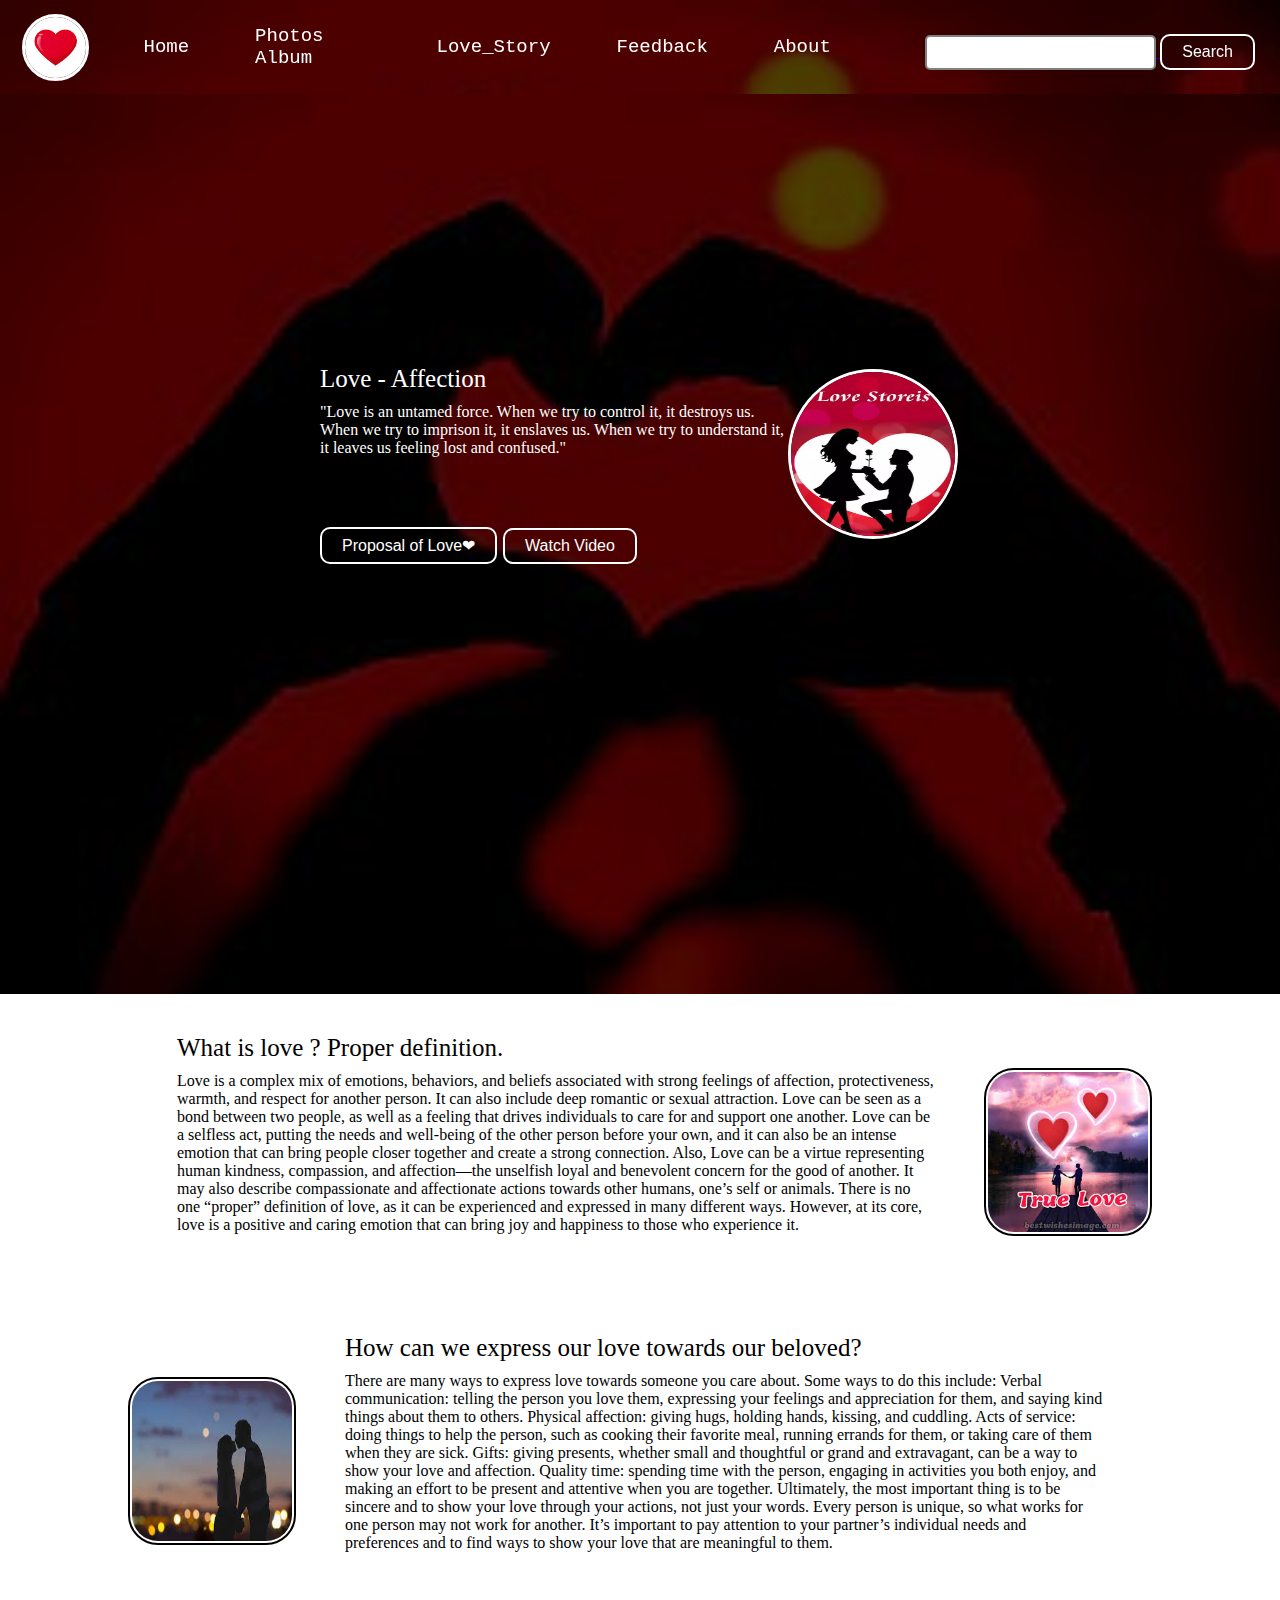
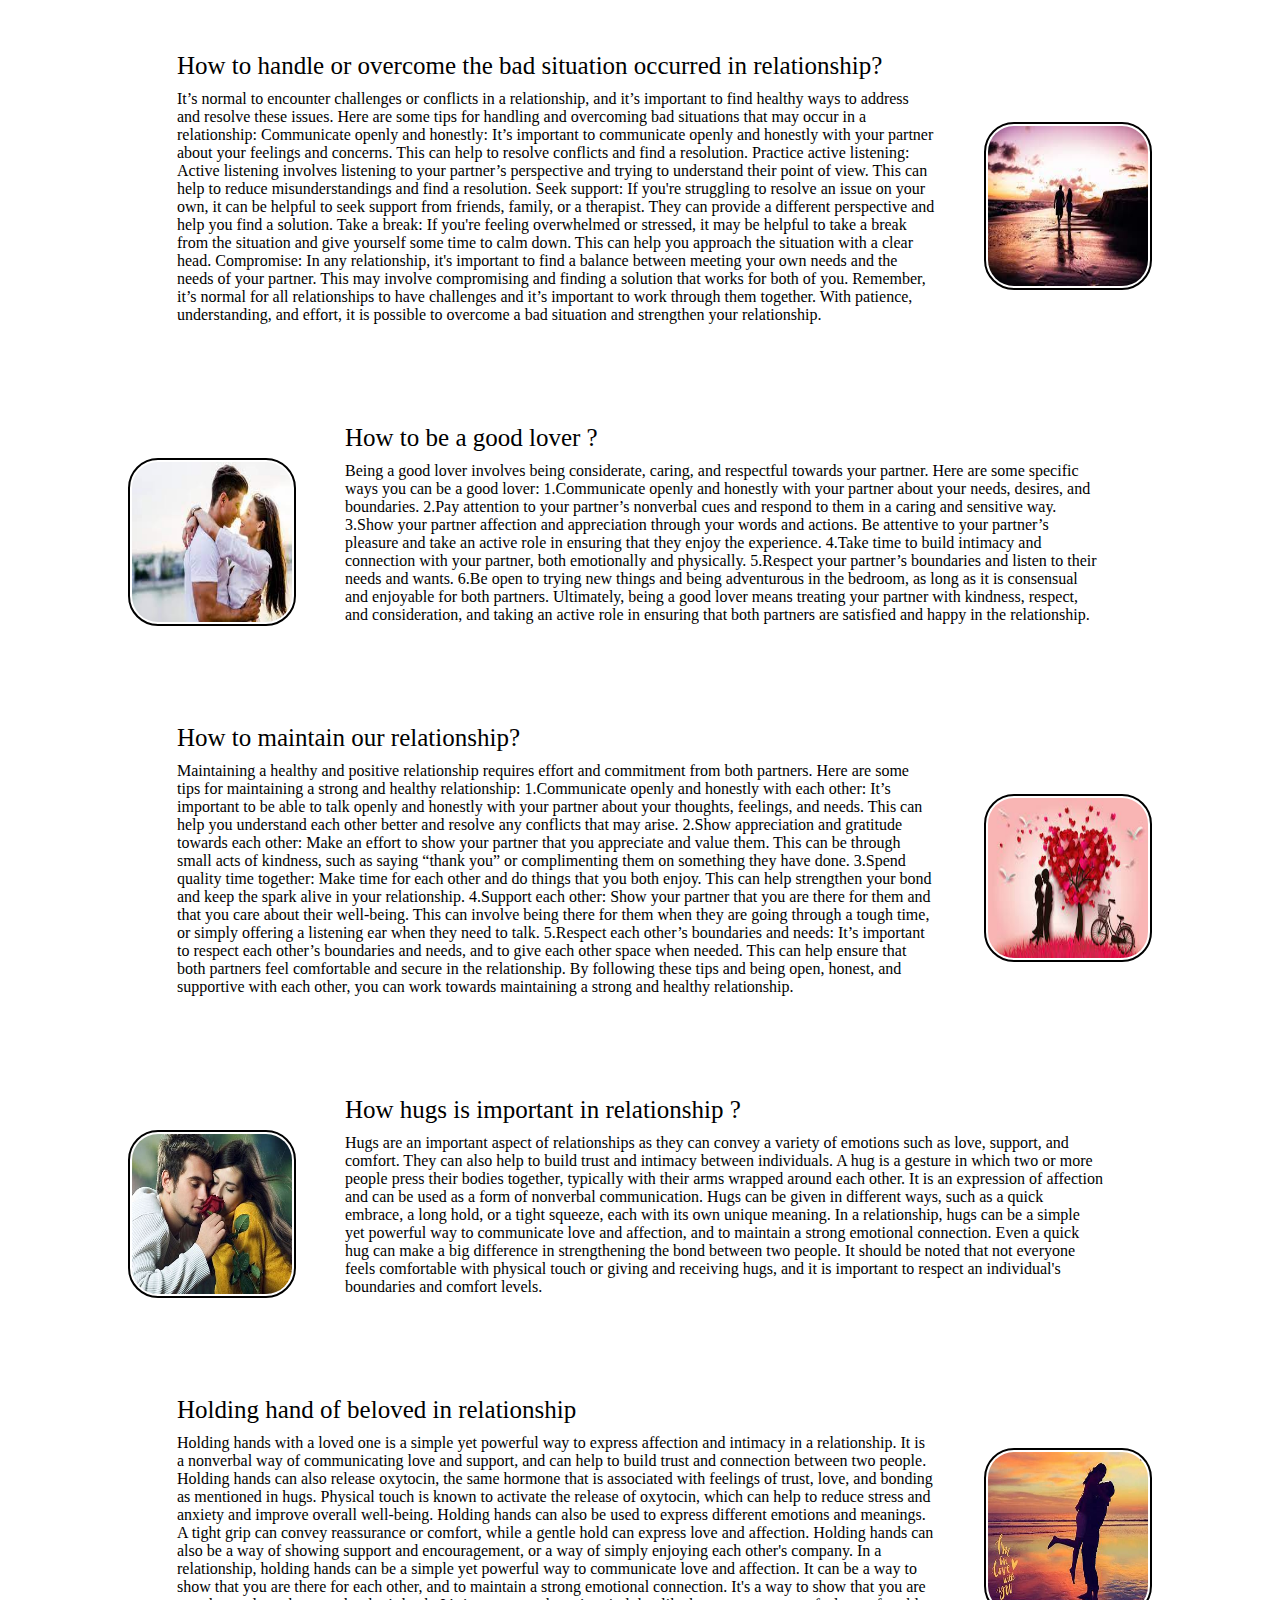
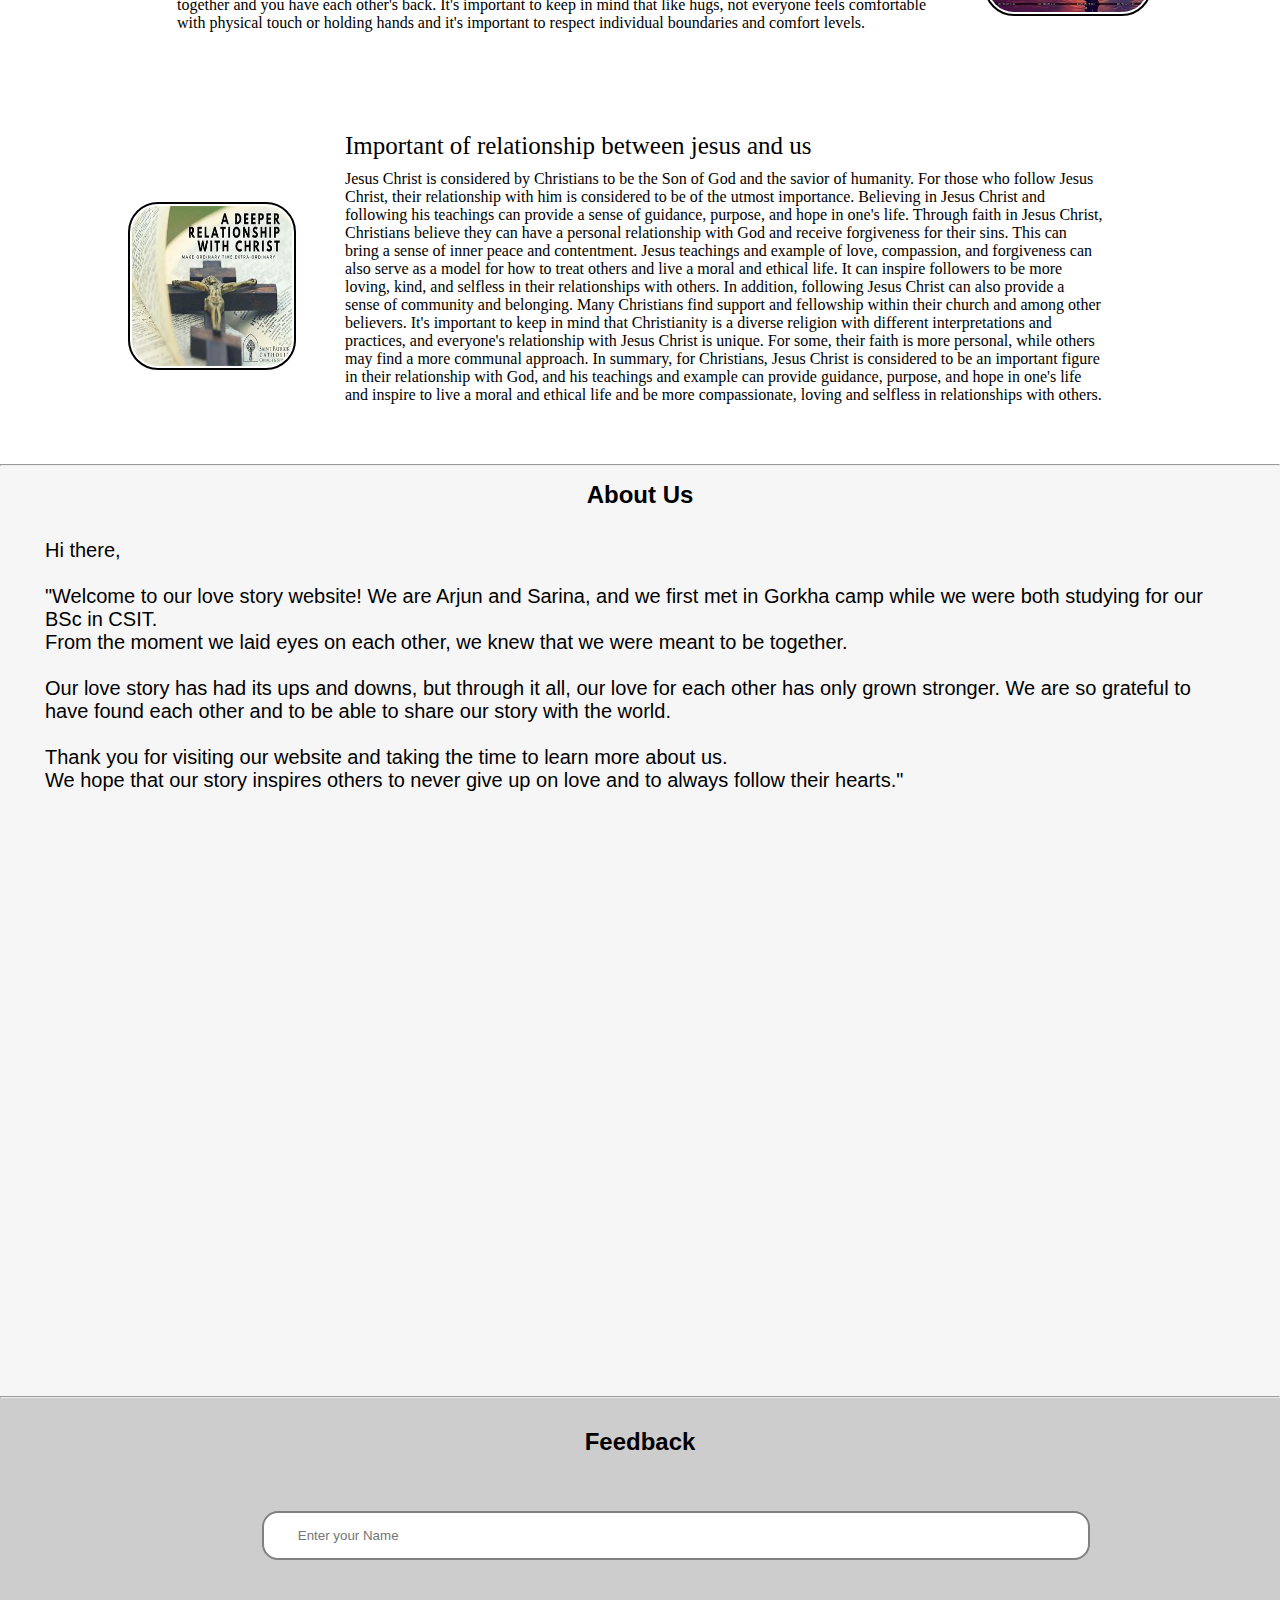
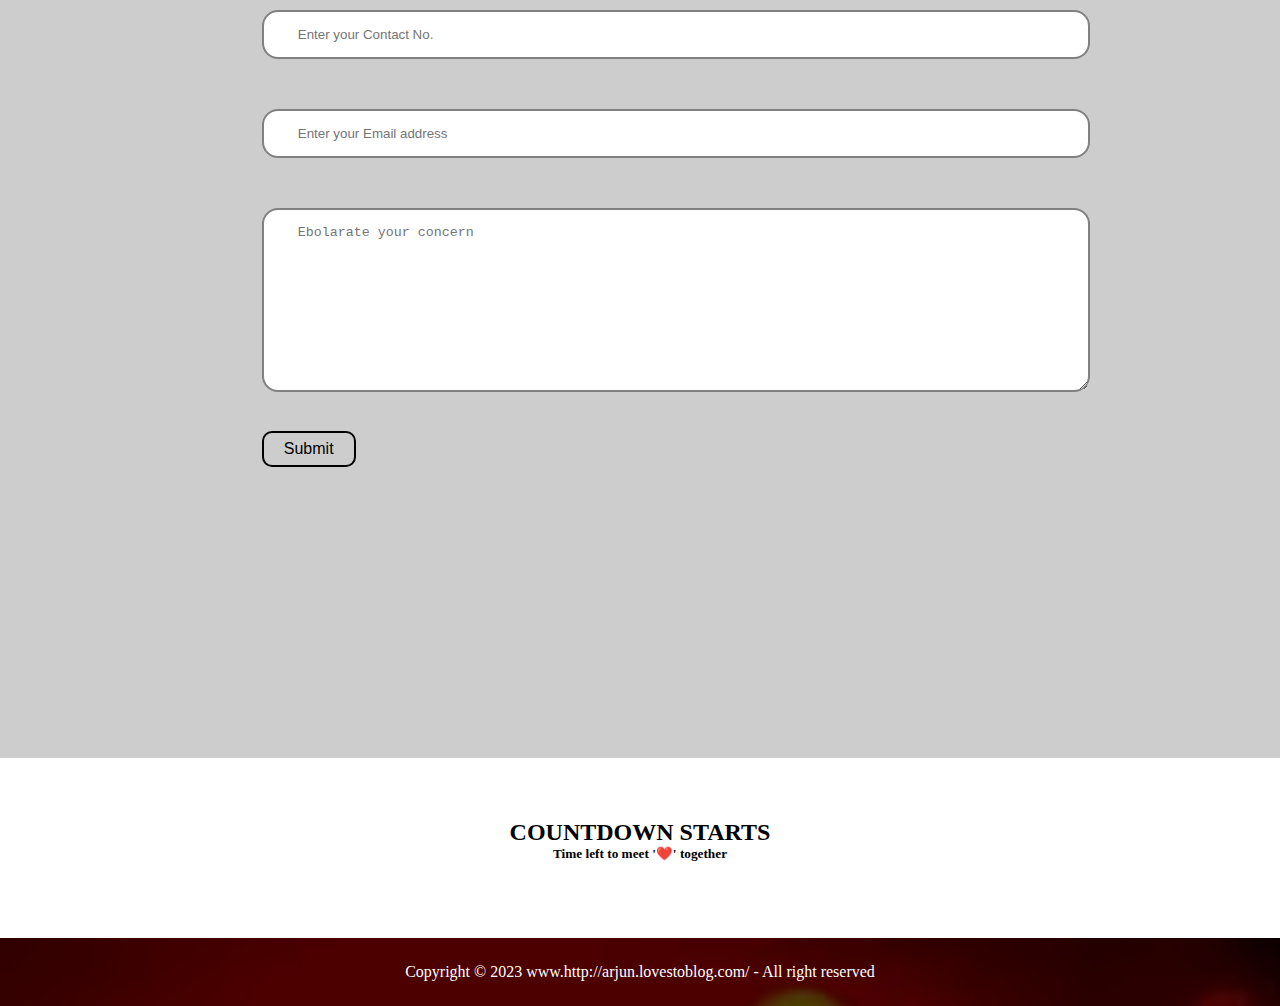
==== Html/welcome.html @ 318e5587 "new loves to blogs" ====
<!DOCTYPE html>
<html lang="en">

<head>
    <meta charset="UTF-8">
    <meta http-equiv="X-UA-Compatible" content="IE=edge">
    <meta name="viewport" content="width=device-width, initial-scale=1.0">
    <title>My Website</title>
    <link rel="stylesheet" href="../css/style.css">
    <link rel="stylesheet" href="../css/responsive.css">

</head>

<body>
    <nav class="navbar background h-nav-resp">
        <ul class="nav-list v-class-resp">
            <div class="logo"><img src="../picture/heart1.png" alt="Logo"></a></div>
            <li><a href="#">Home</a></li>
            <li><a href="./photo_album.html">Photos Album</a></li>
            <li><a href="./lovestory.htm">Love_Story</a></li>
            <li><a href="#contact">Feedback</a></li>
            <li><a href="#about">About</a></li>
        </ul>

        <div class="rightnav v-class-resp">
            <a href="./searching.htm"> <input type="text" id="search"> </a>
            <button class="btn btn-sm" onclick="searchfun()">Search</button>
        </div>

        <div class="burger">
            <div class="line"></div>
            <div class="line"></div>
            <div class="line"></div>
        </div>

    </nav>

    <!-- section start -->
    <section class="background firstSection">
        <div class="box-main">
            <div class="firstHalf">
                <p class="text-big">
                    Love - Affection
                </p>

                <p class="text-small">
                    "Love is an untamed force. When we try to control it, it destroys us. When we try to imprison it, it
                    enslaves us. When we try to understand it, it leaves us feeling lost and confused."
                </p>
                <div class="buttons">
                    <button class="btn"><a href="./loveqna.html"> Proposal of Love❤</a></button>
                    <button class="btn"><a href="./video.html">Watch Video</a> </button>
                </div>
            </div>
            <div class="secondHalf">
                <img src="../picture/prop.webp" alt="Image of laptop">
            </div>
        </div>
    </section>

    <section class="section">
        <div class="paras">
            <p class="secTag text-big">What is love ? Proper definition.</p>
            <p class="secSubTag text-small">Love is a complex mix of emotions, behaviors, and beliefs associated with
                strong feelings of affection, protectiveness, warmth, and respect for another person. It can also
                include deep romantic or sexual attraction.

                Love can be seen as a bond between two people, as well as a feeling that drives individuals to care for
                and support one another. Love can be a selfless act, putting the needs and well-being of the other
                person before your own, and it can also be an intense emotion that can bring people closer together and
                create a strong connection.

                Also, Love can be a virtue representing human kindness, compassion, and affection—the unselfish loyal
                and benevolent concern for the good of another. It may also describe compassionate and affectionate
                actions towards other humans, one’s self or animals.

                There is no one “proper” definition of love, as it can be experienced and expressed in many different
                ways. However, at its core, love is a positive and caring emotion that can bring joy and happiness to
                those who experience it.</p>
        </div>

        <div class="thumbnail">
            <img src="../picture/bglove.jfif" alt="love picture">
        </div>

    </section>

    <section class="section secLeft">
        <div class="paras">
            <p class="secTag text-big">How can we express our love towards our beloved?</p>
            <p class="secSubTag text-small">There are many ways to express love towards someone you care about. Some
                ways to do this include:

                Verbal communication: telling the person you love them, expressing your feelings and appreciation for
                them, and saying kind things about them to others.

                Physical affection: giving hugs, holding hands, kissing, and cuddling.

                Acts of service: doing things to help the person, such as cooking their favorite meal, running errands
                for them, or taking care of them when they are sick.

                Gifts: giving presents, whether small and thoughtful or grand and extravagant, can be a way to show your
                love and affection.

                Quality time: spending time with the person, engaging in activities you both enjoy, and making an effort
                to be present and attentive when you are together.

                Ultimately, the most important thing is to be sincere and to show your love through your actions, not
                just your words. Every person is unique, so what works for one person may not work for another. It’s
                important to pay attention to your partner’s individual needs and preferences and to find ways to show
                your love that are meaningful to them.</p>
        </div>

        <div class="thumbnail">
            <img src="../picture/bfkiss.jfif" alt="Laptop picture">
        </div>

    </section>

    <section class="section">
        <div class="paras">
            <p class="secTag text-big">How to handle or overcome the bad situation occurred in relationship?</p>
            <p class="secSubTag text-small">It’s normal to encounter challenges or conflicts in a relationship, and it’s
                important to find healthy ways to address and resolve these issues. Here are some tips for handling and
                overcoming bad situations that may occur in a relationship:

                Communicate openly and honestly: It’s important to communicate openly and honestly with your partner
                about your feelings and concerns. This can help to resolve conflicts and find a resolution.

                Practice active listening: Active listening involves listening to your partner’s perspective and trying
                to understand their point of view. This can help to reduce misunderstandings and find a resolution.

                Seek support: If you're struggling to resolve an issue on your own, it can be helpful to seek support
                from friends, family, or a therapist. They can provide a different perspective and help you find a
                solution.

                Take a break: If you're feeling overwhelmed or stressed, it may be helpful to take a break from the
                situation and give yourself some time to calm down. This can help you approach the situation with a
                clear head.

                Compromise: In any relationship, it's important to find a balance between meeting your own needs and the
                needs of your partner. This may involve compromising and finding a solution that works for both of you.

                Remember, it’s normal for all relationships to have challenges and it’s important to work through them
                together. With patience, understanding, and effort, it is possible to overcome a bad situation and
                strengthen your relationship.</p>
        </div>

        <div class="thumbnail">
            <img src="../picture/bghandel.jfif" alt="Laptop picture">
        </div>

    </section>

    <section class="section secLeft">
        <div class="paras">
            <p class="secTag text-big">How to be a good lover ?</p>
            <p class="secSubTag text-small">Being a good lover involves being considerate, caring, and respectful
                towards your partner. Here are some specific ways you can be a good lover:
                1.Communicate openly and honestly with your partner about your needs, desires, and boundaries.
                2.Pay attention to your partner’s nonverbal cues and respond to them in a caring and sensitive way.
                3.Show your partner affection and appreciation through your words and actions.
                Be attentive to your partner’s pleasure and take an active role in ensuring that they enjoy the
                experience.
                4.Take time to build intimacy and connection with your partner, both emotionally and physically.
                5.Respect your partner’s boundaries and listen to their needs and wants.
                6.Be open to trying new things and being adventurous in the bedroom, as long as it is consensual and
                enjoyable for both partners.

                Ultimately, being a good lover means treating your partner with kindness, respect, and consideration,
                and taking an active role in ensuring that both partners are satisfied and happy in the relationship.
            </p>
        </div>

        <div class="thumbnail">
            <img src="../picture/bggoodlov.jfif" alt="Laptop picture">
        </div>

    </section>

    <section class="section">
        <div class="paras">
            <p class="secTag text-big">How to maintain our relationship?</p>
            <p class="secSubTag text-small">Maintaining a healthy and positive relationship requires effort and
                commitment from both partners. Here are some tips for maintaining a strong and healthy relationship:

                1.Communicate openly and honestly with each other: It’s important to be able to talk openly and honestly
                with your partner about your thoughts, feelings, and needs. This can help you understand each other
                better and resolve any conflicts that may arise.

                2.Show appreciation and gratitude towards each other: Make an effort to show your partner that you
                appreciate and value them. This can be through small acts of kindness, such as saying “thank you” or
                complimenting them on something they have done.

                3.Spend quality time together: Make time for each other and do things that you both enjoy. This can help
                strengthen your bond and keep the spark alive in your relationship.

                4.Support each other: Show your partner that you are there for them and that you care about their
                well-being. This can involve being there for them when they are going through a tough time, or simply
                offering a listening ear when they need to talk.

                5.Respect each other’s boundaries and needs: It’s important to respect each other’s boundaries and
                needs, and to give each other space when needed. This can help ensure that both partners feel
                comfortable and secure in the relationship.

                By following these tips and being open, honest, and supportive with each other, you can work towards
                maintaining a strong and healthy relationship.</p>
        </div>

        <div class="thumbnail">
            <img src="../picture/bgMainn.jfif" alt="Laptop picture">
        </div>

    </section>


    <!-- for iframe -->
    <section class="section secLeft">
        <div class="paras">
            <p class="secTag text-big">How hugs is important in relationship ?</p>
            <p class="secSubTag text-small">Hugs are an important aspect of relationships as they can convey a variety
                of emotions such as love, support, and comfort. They can also help to build trust and intimacy between
                individuals. A hug is a gesture in which two or more people press their bodies together, typically with
                their arms wrapped around each other. It is an expression of affection and can be used as a form of
                nonverbal communication. Hugs can be given in different ways, such as a quick embrace, a long hold, or a
                tight squeeze, each with its own unique meaning.
                In a relationship, hugs can be a simple yet powerful way to communicate love and affection, and to
                maintain a strong emotional connection. Even a quick hug can make a big difference in strengthening the
                bond between two people.

                It should be noted that not everyone feels comfortable with physical touch or giving and receiving hugs,
                and it is important to respect an individual's boundaries and comfort levels.
            </p>
        </div>

        <div class="thumbnail">
            <img src="../picture/eachother.jfif" alt="Laptop picture">
        </div>

    </section>




    <section class="section">
        <div class="paras">
            <p class="secTag text-big">Holding hand of beloved in relationship</p>
            <p class="secSubTag text-small">Holding hands with a loved one is a simple yet powerful way to express
                affection and intimacy in a relationship. It is a nonverbal way of communicating love and support, and
                can help to build trust and connection between two people.

                Holding hands can also release oxytocin, the same hormone that is associated with feelings of trust,
                love, and bonding as mentioned in hugs. Physical touch is known to activate the release of oxytocin,
                which can help to reduce stress and anxiety and improve overall well-being.

                Holding hands can also be used to express different emotions and meanings. A tight grip can convey
                reassurance or comfort, while a gentle hold can express love and affection. Holding hands can also be a
                way of showing support and encouragement, or a way of simply enjoying each other's company.

                In a relationship, holding hands can be a simple yet powerful way to communicate love and affection. It
                can be a way to show that you are there for each other, and to maintain a strong emotional connection.
                It's a way to show that you are together and you have each other's back.

                It's important to keep in mind that like hugs, not everyone feels comfortable with physical touch or
                holding hands and it's important to respect individual boundaries and comfort levels.



            </p>
        </div>

        <div class="thumbnail">
            <img src="../picture/love2.jfif" alt="Laptop picture">
        </div>

    </section>



    <section class="section secLeft">
        <div class="paras">
            <p class="secTag text-big">Important of relationship between jesus and us</p>
            <p class="secSubTag text-small">Jesus Christ is considered by Christians to be the Son of God and the savior
                of humanity. For those who follow Jesus Christ, their relationship with him is considered to be of the
                utmost importance.

                Believing in Jesus Christ and following his teachings can provide a sense of guidance, purpose, and hope
                in one's life. Through faith in Jesus Christ, Christians believe they can have a personal relationship
                with God and receive forgiveness for their sins. This can bring a sense of inner peace and contentment.

                Jesus teachings and example of love, compassion, and forgiveness can also serve as a model for how to
                treat others and live a moral and ethical life. It can inspire followers to be more loving, kind, and
                selfless in their relationships with others.

                In addition, following Jesus Christ can also provide a sense of community and belonging. Many Christians
                find support and fellowship within their church and among other believers.

                It's important to keep in mind that Christianity is a diverse religion with different interpretations
                and practices, and everyone's relationship with Jesus Christ is unique. For some, their faith is more
                personal, while others may find a more communal approach.

                In summary, for Christians, Jesus Christ is considered to be an important figure in their relationship
                with God, and his teachings and example can provide guidance, purpose, and hope in one's life and
                inspire to live a moral and ethical life and be more compassionate, loving and selfless in relationships
                with others.

            </p>
        </div>

        <div class="thumbnail">
            <img src="../picture/jesusl.jpeg" alt="picture">

        </div>

    </section>






    <!-- About section -->

    <hr>
    <section class="abouth">
        <h2 class="text-center" id="about">About Us</h2>
        <p class="about">
            Hi there,<br><br>
            "Welcome to our love story website! We are Arjun and Sarina, and we first met in Gorkha camp while we were
            both
            studying for our BSc in CSIT. <br> From the moment we laid eyes on each other, we knew that we were meant to
            be
            together. <br><br>

            Our love story has had its ups and downs, but through it all, our love for each other has only grown
            stronger.
            We are so grateful to have found each other and to be able to share our story with the world. <br><br>

            Thank you for visiting our website and taking the time to learn more about us. <br> We hope that our story
            inspires
            others to never give up on love and to always follow their hearts." <br>
        </p>


    </section>


    <!-- feedback section -->
    <hr>
    <section class="contact" id="contact">
        <h2 class="text-center">Feedback</h2>
        <div class="form">
            <input class="form-input" type="text" placeholder="Enter your Name">
            <input class="form-input" type="number" placeholder="Enter your Contact No. ">
            <input class="form-input" type="email" placeholder="Enter your Email address ">
            <textarea class="form-input" name="name" id="name" cols="30" rows="10"
                placeholder="Ebolarate your concern"></textarea>
            <button class="btn btn-dark" type="submit" onclick="submitfun()">Submit</button>
        </div>


    </section>

    <!-- countdown -->
    <div id="countt">
        <h2> COUNTDOWN STARTS </h2>
        <h5>Time left to meet <b> '❤️' </b> together </h5>
        <p id="timer"></p>
    </div>
    <!-- css for countdown -->
    <style>
        #countt {
            height: 20vh;
            display: flex;
            flex-direction: column;
            justify-content: center;
            align-items: center;
        }

        #timer {
            margin: 8px 0;
            color: blue;
            font-size: 20px;
        }
    </style>







    <!-- Footer section -->
    <footer class="background">
        <p class="text-footer">
            Copyright &copy; 2023 www.http://arjun.lovestoblog.com/ - All right reserved
        </p>

    </footer>





    <!-- script for search button -->
    <script>
        function searchfun() {
            alert("Love: An intense feeling of deep affection")
        }
    </script>


    <!-- script for submit feedback button -->
    <script>
        function submitfun() {
            alert("Thanks for your feedback !!")
        }

    </script>


    <!-- script for responsive -ness -->
    <script src="../js/resp.js"></script>


    <!-- script for timer -->
    <script src="../js/countdown.js"></script>
</body>

</html>
---- css/style.css ----
* {
  padding: 0;
  margin: 0;
}

html {
  scroll-behavior: smooth;
}

.logo {
  width: 131px;
  display: flex;
  justify-content: center;
  align-items: center;
}

.logo img {
  width: 61px;
  border: solid white;
  border-radius: 50px;
  margin: 10px 0;
}

.navbar {
  display: flex;
  align-items: center;
  justify-content: center;
  position: sticky;
  top: 0;
  cursor: pointer;
}

.nav-list {
  width: 70%;
  display: flex;
  align-items: center;
}

.nav-list li {
  list-style: none;
  padding: 25px 33px;
}

.nav-list li a {
  text-decoration: none;
  color: white;
  font-size: 19px;
  font-family: monospace;
}

.nav-list li a:hover {
  text-decoration: none;
  color: gray;
  font-size: 19px;
  font-family: monospace;
}

.rightnav {
  width: 30%;
  text-align: right;
  padding: 0 23px;
}

#search {
  text-align: center;
  padding: 8px 25px;
  border: 2px solid gray;
  border-radius: 5px;
}

.btn {
  cursor: pointer;
  padding: 7px 20px;
  border-radius: 10px;
  border: 2px solid white;
  margin-top: 10px;
  margin-right: 2px;
  font-size: 16px;
  background: none;
  color: white;
}

.btn:hover {
  cursor: pointer;
  padding: 7px 20px;
  border-radius: 10px;
  border: 2px solid white;
  margin-top: 10px;
  margin-right: 2px;
  font-size: 16px;
  background: none;
  color: white;
  background-color: gray;
}

.btn-dark {
  color: black;
  border: 2px solid black;
  font-size: 16px;
}

.background {
  background: rgba(0, 0, 0, 0.7) url("../picture/backgrou.jpeg");
  background-size: cover;
  background-blend-mode: darken;
}

.box-main {
  display: flex;
  align-items: center;
  justify-content: center;
  color: white;
  font-family: Georgia, "Times New Roman", Times, serif;
  max-width: 50%;
  margin: auto;
  height: 80%;
}

.firstSection {
  height: 100vh;
}

.firstHalf {
  width: 80%;
  display: flex;
  justify-content: center;
  flex-direction: column;
}

.secondHalf {
  width: 30%;
}

.secondHalf img {
  width: 164px;
  height: 164px;
  border: 3px solid white;
  border-radius: 150px;
  display: block;
  margin: auto;
}

.text-big {
  font-size: 25px;
  margin-top: 20px;
}

.text-small {
  font-size: 16px;
  margin-bottom: 60px;
  margin-top: 10px;
}

/* .btn-sm {
    vertical-align: center;
    padding: 4px 10px;
} */

.section {
  display: flex;
  justify-content: space-evenly;
  align-items: center;
  max-width: 80%;
  padding: 0 20px;
  margin: auto;
  margin-top: 20px;
}

.secLeft {
  flex-direction: row-reverse;
}

.paras {
  padding: 0 49px;
}

.thumbnail img {
  border: 2px solid black;
  border-radius: 30px;
  padding: 2px;
  width: 160px;
  height: 160px;
}

/* iframe */
iframe {
  border: 2px solid black;
  border-radius: 47px;
  padding: 2px;
  width: 160px;
  height: 160px;
}

.videos {
  border: 2px solid black;
  border-radius: 47px;
  padding: 2px;
  width: 60px;
  height: 60px;
}

.contact {
  background-color: rgb(206 205 205);
  height: 100vh;
  padding: 30px;
  font-family: "Gill Sans", "Gill Sans MT", Calibri, "Trebuchet MS", sans-serif;
}

.abouth {
  background-color: rgb(246, 246, 246);
  height: 100vh;
  padding: 15px;
  font-family: Verdana, Geneva, Tahoma, sans-serif;
}

.about {
  background-color: rgb(246, 246, 246);
  height: 30vh;
  padding: 30px;
  font-family: "Gill Sans", "Gill Sans MT", Calibri, "Trebuchet MS", sans-serif;
  font-size: 20px;
}

.text-center {
  text-align: center;
}

.text-footer {
  text-align: center;
  display: flex;
  justify-content: center;
  padding: 25px;
  color: white;
}

.form {
  max-width: 62%;
  margin: 30px auto;
}

.form-input {
  width: 100%;
  padding: 15px 34px;
  border: 2px solid gray;
  border-radius: 16px;
  margin: 25px 0;
}

.btn a {
  text-decoration: none;
  color: white;
}
---- css/responsive.css ----
@media only screen and (max-width:1150px) {
    .nav-list {
        flex-direction: column;
    }

    .navbar {
        flex-direction: column;
        height: 500px;
        transition: all 0.5s ease-out;
    }

    .rightnav {
        text-align: center;
        justify-content: center;
    }

    .box-main {
        flex-direction: column-reverse;
        max-width: 100%;
    }

    #search {
        width: 75%;
    }

    .burger {
        position: absolute;
        top: 15px;
        right: 15px;
        cursor: pointer;

    }

    .line {
        width: 33px;
        background-color: white;
        margin: 5px 3px;
        height: 4px;
    }

    .h-nav-resp {
        height: 65px;
    }

    .v-class-resp {
        opacity: 0;
    }

    .section {
        flex-direction: column-reverse;

    }

    .paras {
        padding: 0px;
    }

    .logo img {
        margin-top: 127px;
    }

}

@media only screen and (max-width:450px) {
    .abouth {
        height: 115vh;
    }

    .about {
        padding: 8px;
    }
}
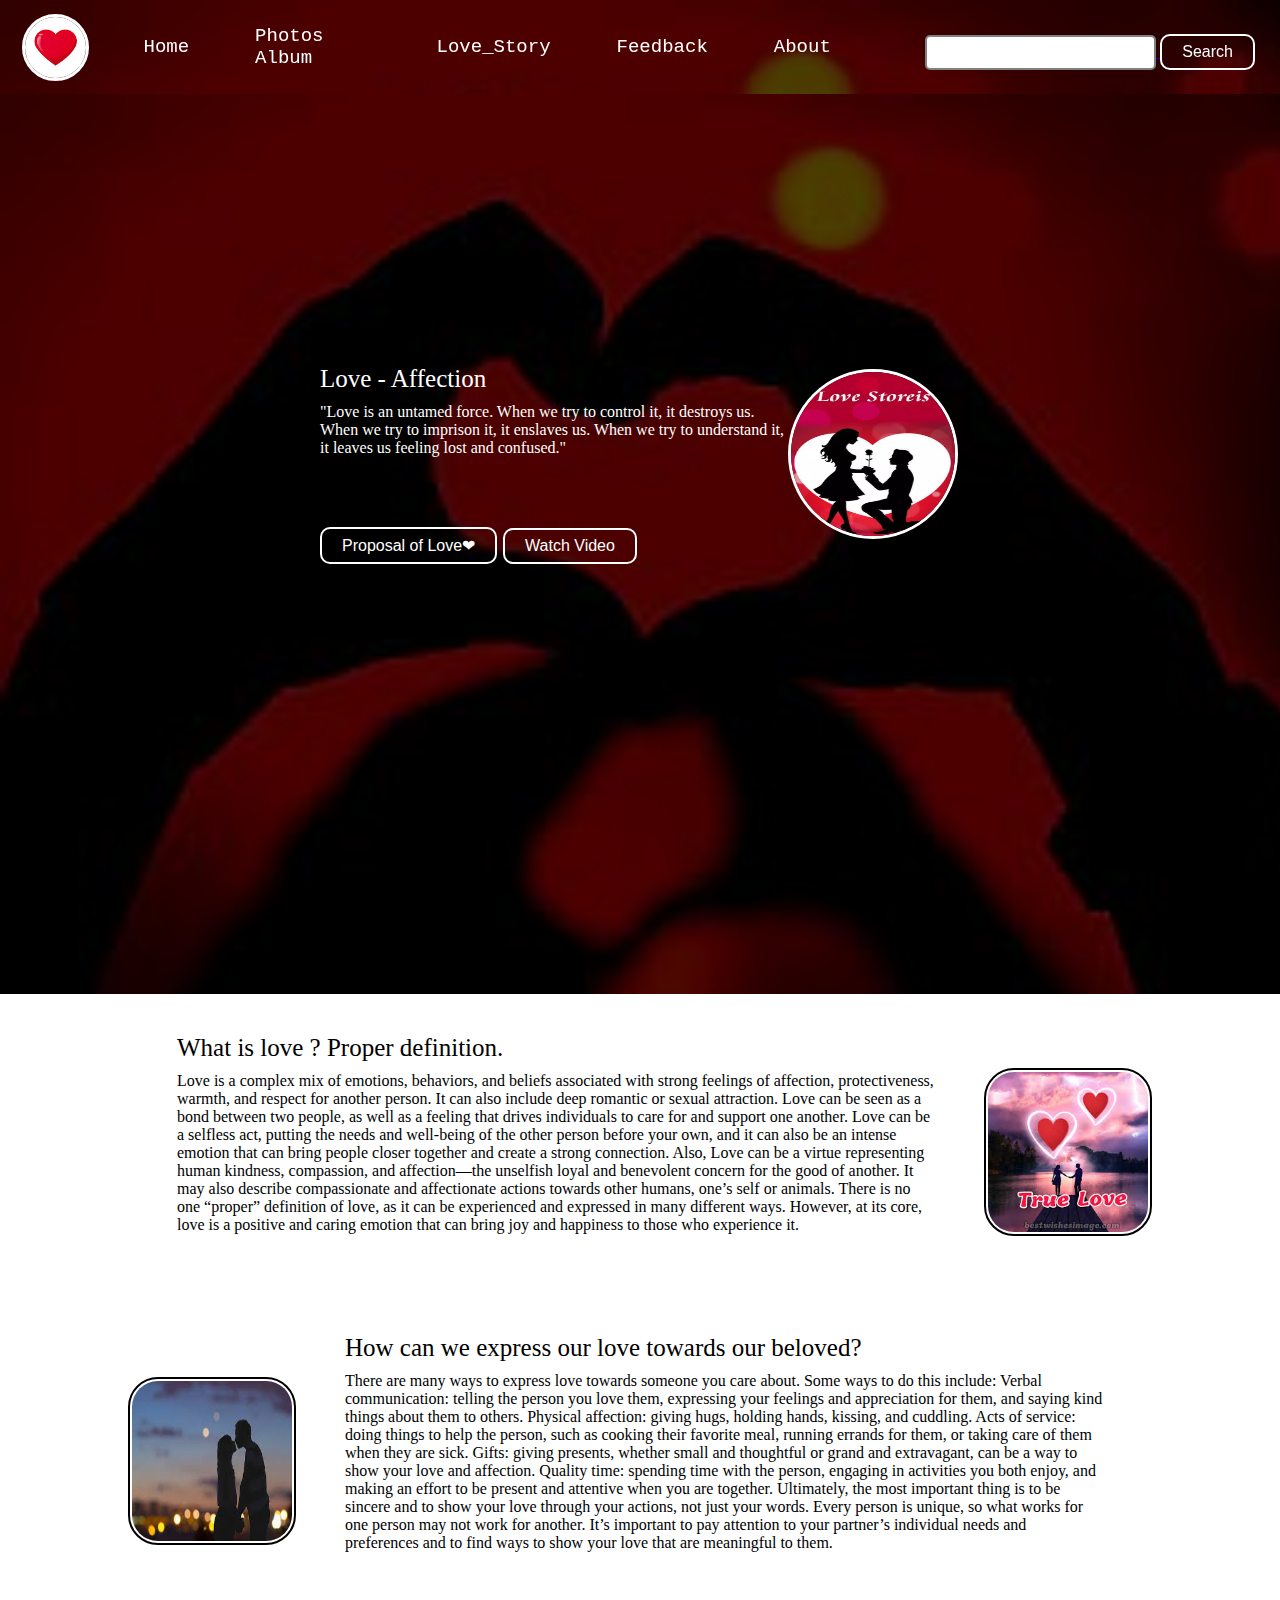
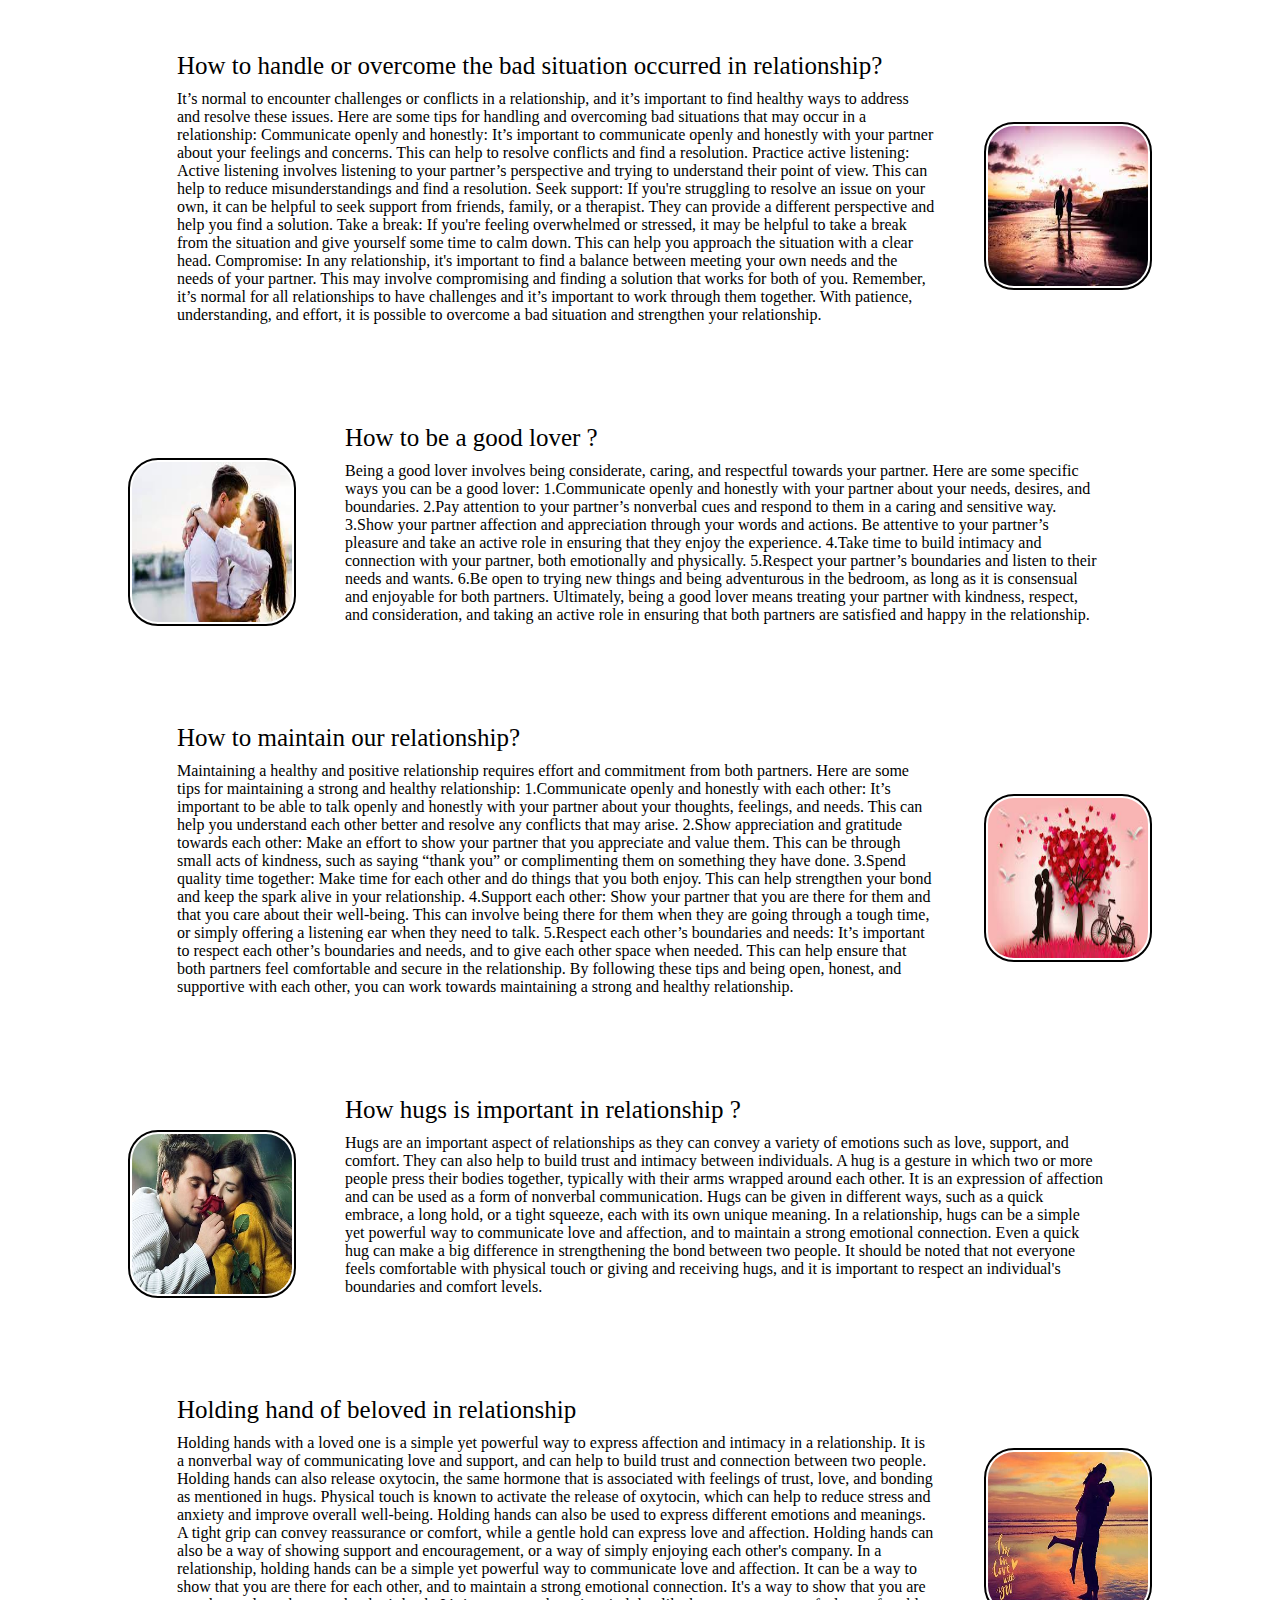
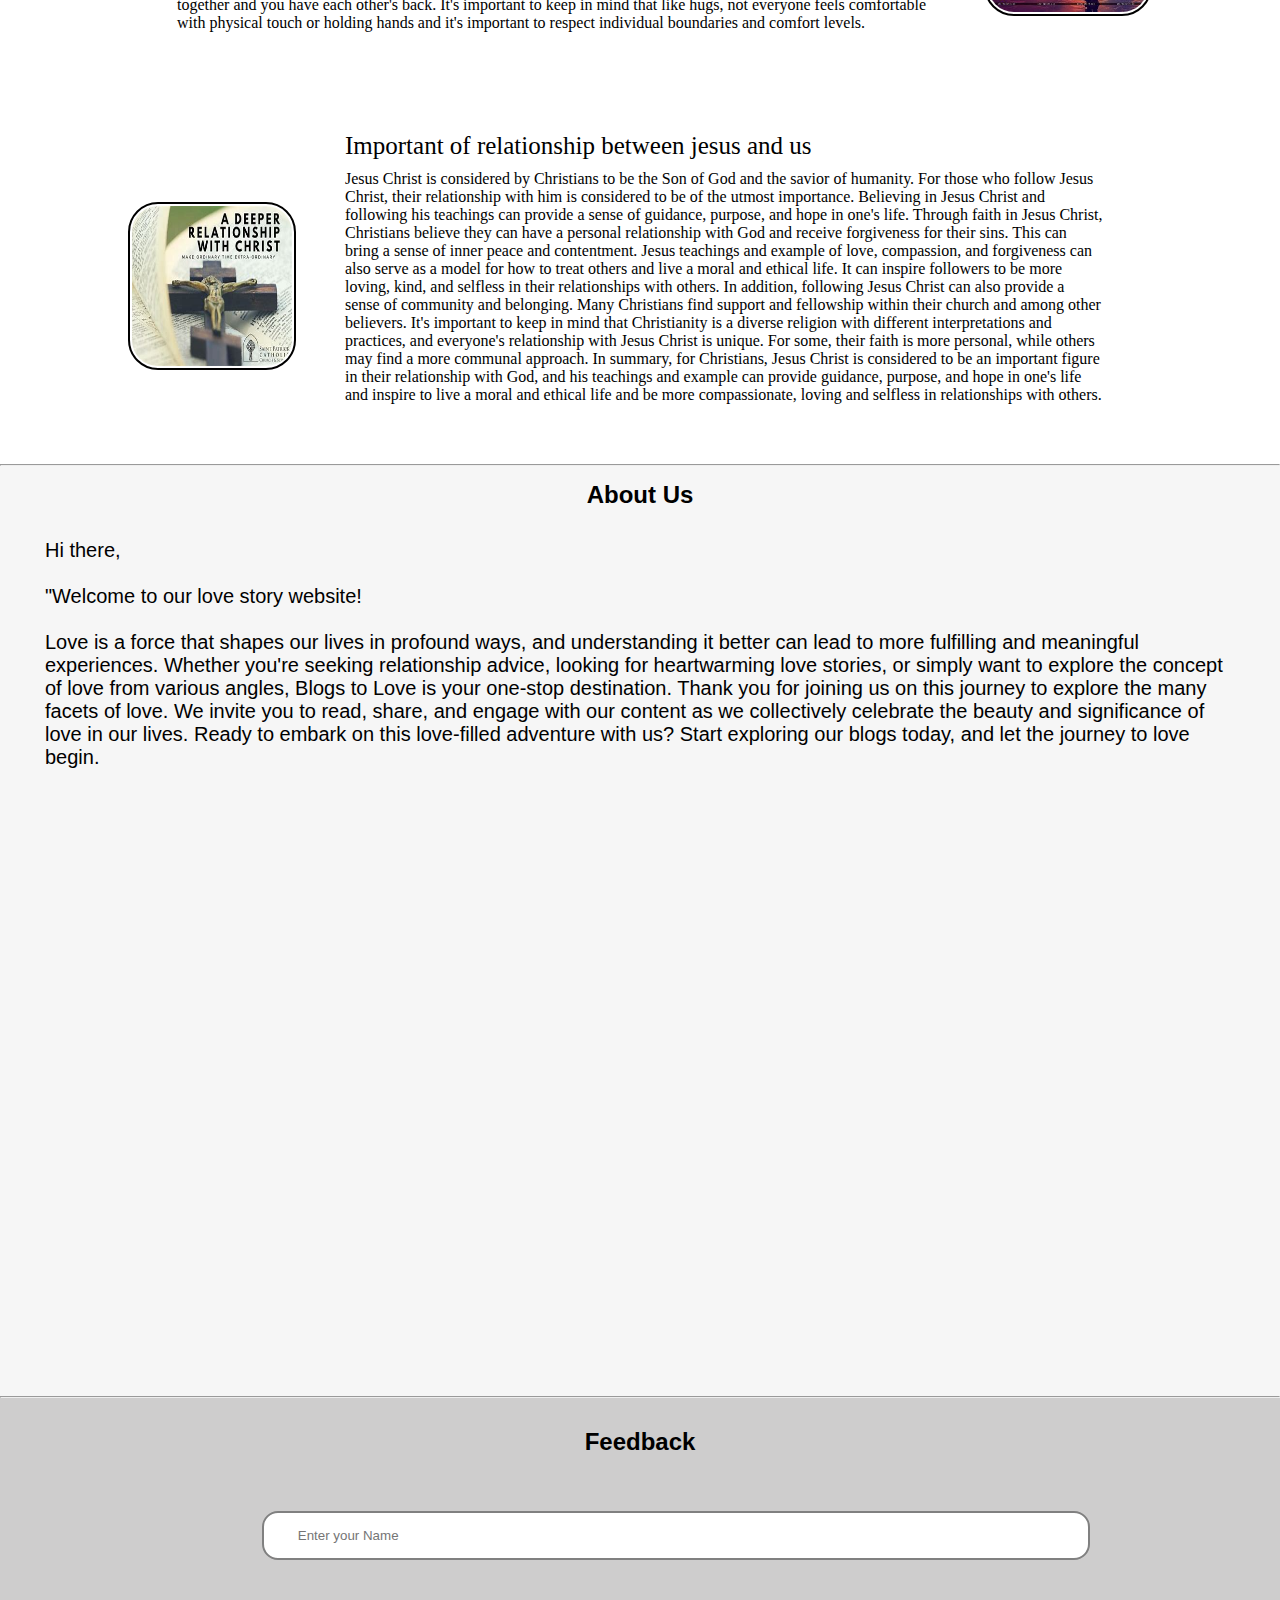
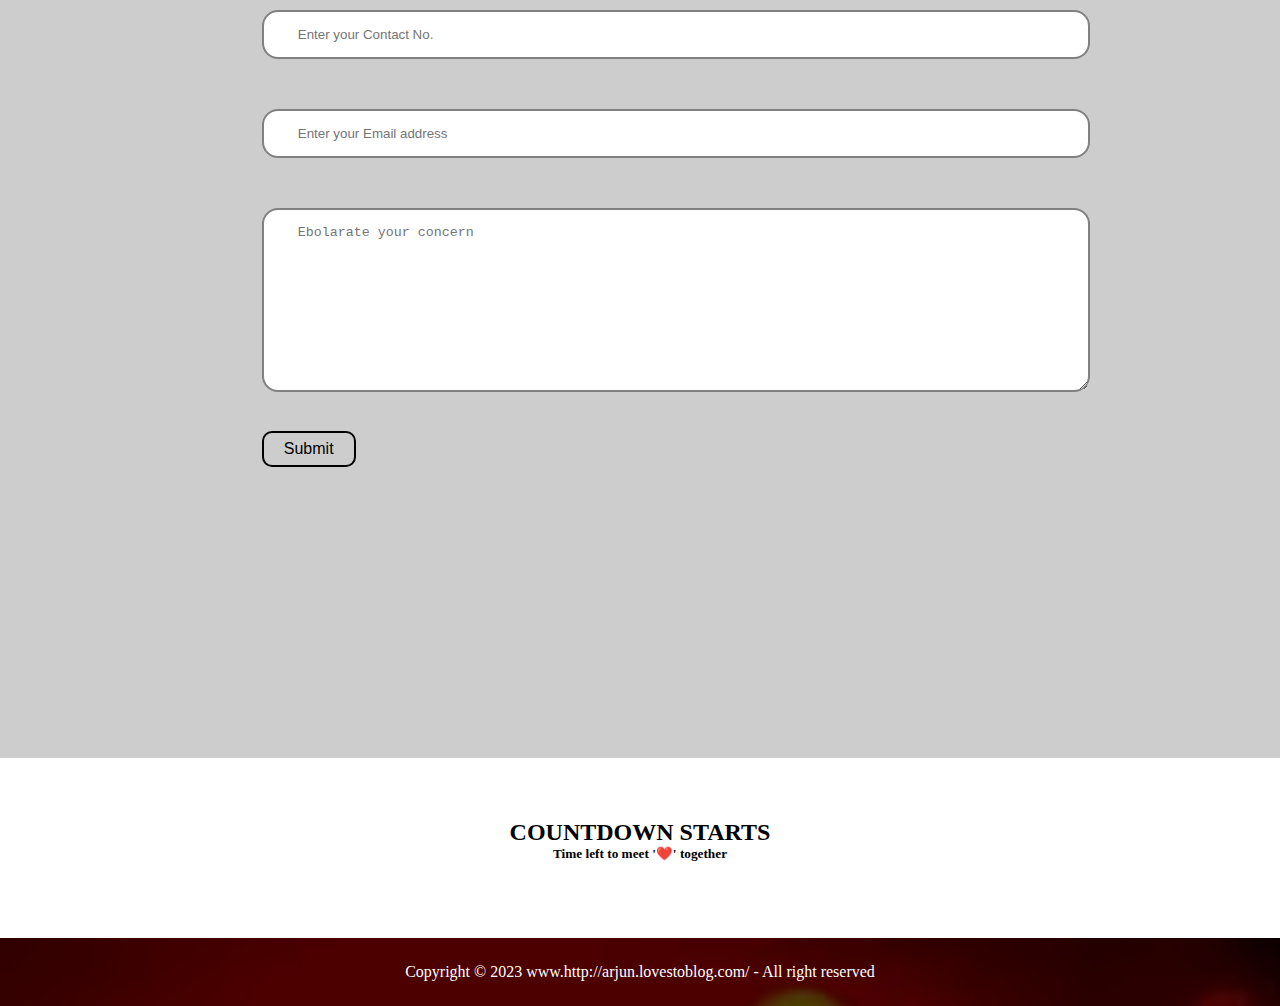
==== commit 31d6da34: "about section update" ====
--- a/Html/welcome.html
+++ b/Html/welcome.html
@@ -326,19 +326,11 @@
         <h2 class="text-center" id="about">About Us</h2>
         <p class="about">
             Hi there,<br><br>
-            "Welcome to our love story website! We are Arjun and Sarina, and we first met in Gorkha camp while we were
-            both
-            studying for our BSc in CSIT. <br> From the moment we laid eyes on each other, we knew that we were meant to
-            be
-            together. <br><br>
-
-            Our love story has had its ups and downs, but through it all, our love for each other has only grown
-            stronger.
-            We are so grateful to have found each other and to be able to share our story with the world. <br><br>
-
-            Thank you for visiting our website and taking the time to learn more about us. <br> We hope that our story
-            inspires
-            others to never give up on love and to always follow their hearts." <br>
+            "Welcome to our love story website! <br><br> Love is a force that shapes our lives in profound ways, and understanding it better can lead to more fulfilling and meaningful experiences. Whether you're seeking relationship advice, looking for heartwarming love stories, or simply want to explore the concept of love from various angles, Blogs to Love is your one-stop destination.
+
+Thank you for joining us on this journey to explore the many facets of love. We invite you to read, share, and engage with our content as we collectively celebrate the beauty and significance of love in our lives.
+
+Ready to embark on this love-filled adventure with us? Start exploring our blogs today, and let the journey to love begin.
         </p>
 
 
@@ -427,4 +419,4 @@
     <script src="../js/countdown.js"></script>
 </body>
 
-</html>+</html>
